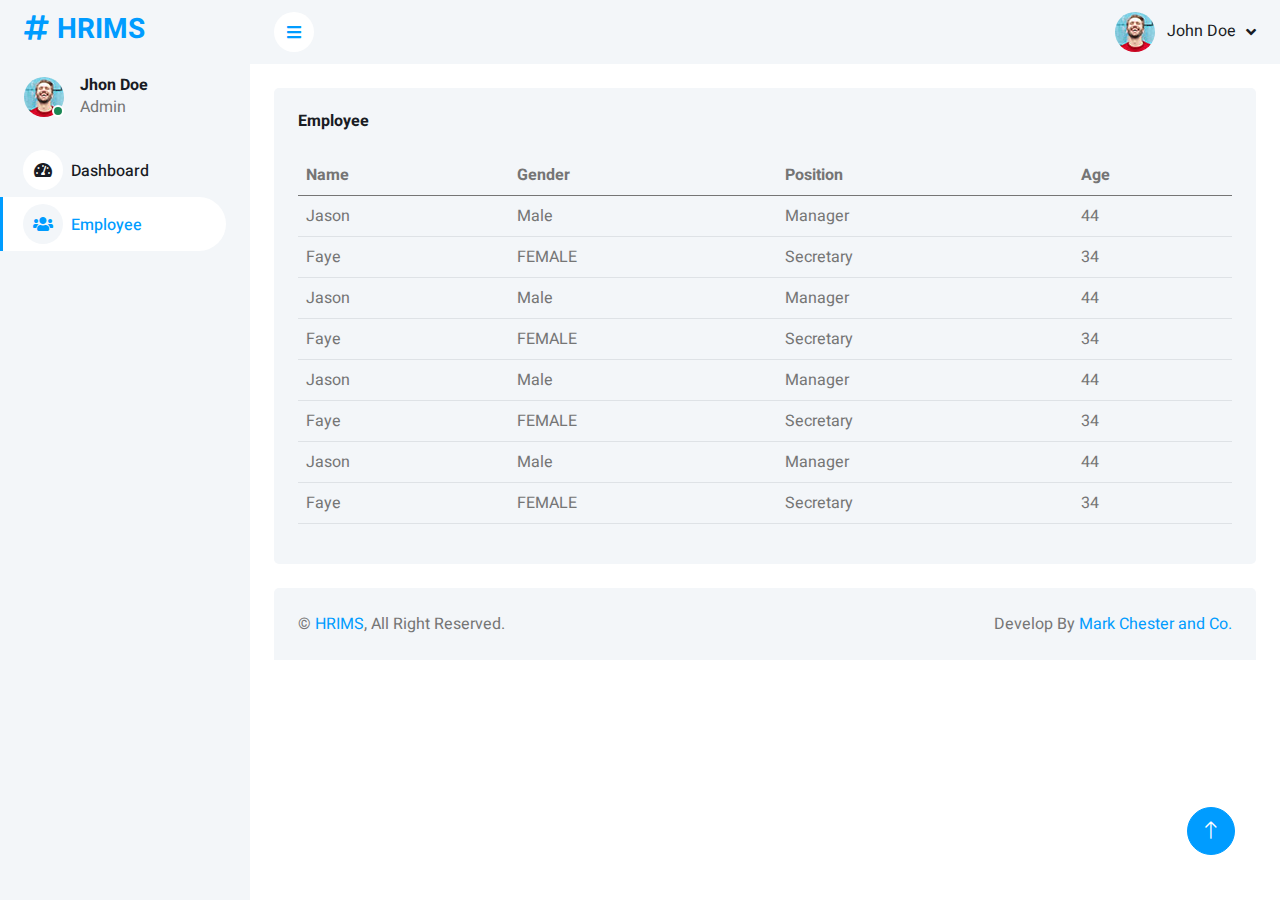
==== employee.html @ 5bfb46b1 "first commit" ====
<!DOCTYPE html>
<html lang="en">

<head>
    <meta charset="utf-8">
    <title>HRIMS - HR Information Management System</title>
    <meta content="width=device-width, initial-scale=1.0" name="viewport">
    <meta content="" name="keywords">
    <meta content="" name="description">

    <!-- Favicon -->
    <link href="img/favicon.ico" rel="icon">

    <!-- Google Web Fonts -->
    <link rel="preconnect" href="https://fonts.googleapis.com">
    <link rel="preconnect" href="https://fonts.gstatic.com" crossorigin>
    <link href="https://fonts.googleapis.com/css2?family=Heebo:wght@400;500;600;700&display=swap" rel="stylesheet">
    
    <!-- Icon Font Stylesheet -->
    <link href="https://cdnjs.cloudflare.com/ajax/libs/font-awesome/5.10.0/css/all.min.css" rel="stylesheet">
    <link href="https://cdn.jsdelivr.net/npm/bootstrap-icons@1.4.1/font/bootstrap-icons.css" rel="stylesheet">

    <!-- Libraries Stylesheet -->
    <link href="lib/owlcarousel/assets/owl.carousel.min.css" rel="stylesheet">
    <link href="lib/tempusdominus/css/tempusdominus-bootstrap-4.min.css" rel="stylesheet" />

    <!-- Customized Bootstrap Stylesheet -->
    <link href="css/bootstrap.min.css" rel="stylesheet">

    <!-- Template Stylesheet -->
    <link href="css/style.css" rel="stylesheet">
</head>

<body>
    <div class="container-xxl position-relative bg-white d-flex p-0">
        <!-- Spinner Start -->
        <div id="spinner" class="show bg-white position-fixed translate-middle w-100 vh-100 top-50 start-50 d-flex align-items-center justify-content-center">
            <div class="spinner-border text-primary" style="width: 3rem; height: 3rem;" role="status">
                <span class="sr-only">Loading...</span>
            </div>
        </div>
        <!-- Spinner End -->


        <!-- Sidebar Start -->
        <div class="sidebar pe-4 pb-3">
            <nav class="navbar bg-light navbar-light">
                <a href="index.html" class="navbar-brand mx-4 mb-3">
                    <h3 class="text-primary"><i class="fa fa-hashtag me-2"></i>HRIMS</h3>
                </a>
                <div class="d-flex align-items-center ms-4 mb-4">
                    <div class="position-relative">
                        <img class="rounded-circle" src="img/user.jpg" alt="" style="width: 40px; height: 40px;">
                        <div class="bg-success rounded-circle border border-2 border-white position-absolute end-0 bottom-0 p-1"></div>
                    </div>
                    <div class="ms-3">
                        <h6 class="mb-0">Jhon Doe</h6>
                        <span>Admin</span>
                    </div>
                </div>
                <div class="navbar-nav w-100">
                    <a href="index.html" class="nav-item nav-link "><i class="fa fa-tachometer-alt me-2"></i>Dashboard</a>
                    <a href="employee.html" class="nav-item nav-link active"><i class="fa fa-users me-2"></i>Employee</a>
                    
                </div>
            </nav>
        </div>
        <!-- Sidebar End -->


        <!-- Content Start -->
        <div class="content">
            <!-- Navbar Start -->
            <nav class="navbar navbar-expand bg-light navbar-light sticky-top px-4 py-0">
                <a href="index.html" class="navbar-brand d-flex d-lg-none me-4">
                    <h2 class="text-primary mb-0"><i class="fa fa-hashtag"></i></h2>
                </a>
                <a href="#" class="sidebar-toggler flex-shrink-0">
                    <i class="fa fa-bars"></i>
                </a>
                <div class="navbar-nav align-items-center ms-auto">
                    <div class="nav-item dropdown">
                        <a href="#" class="nav-link dropdown-toggle" data-bs-toggle="dropdown">
                            <img class="rounded-circle me-lg-2" src="img/user.jpg" alt="" style="width: 40px; height: 40px;">
                            <span class="d-none d-lg-inline-flex">John Doe</span>
                        </a>
                        <div class="dropdown-menu dropdown-menu-end bg-light border-0 rounded-0 rounded-bottom m-0">
                            <a href="#" class="dropdown-item">My Profile</a>
                            <a href="#" class="dropdown-item">Settings</a>
                            <a href="#" class="dropdown-item">Log Out</a>
                        </div>
                    </div>
                </div>
            </nav>
            <!-- Navbar End -->

            <div class="container-fluid pt-4 px-4">
                <div class="row g-4">
                  <div class="col-12">
                    <div class="bg-light rounded h-100 p-4">
                      <h6 class="mb-4">Employee</h6>
                      <div class="table-responsive">
                        <table class="table">
                          <thead>
                            <tr>
                              <th scope="col">Name</th>
                              <th scope="col">Gender</th>
                              <th scope="col">Position</th>
                              <th scope="col">Age</th>
                            </tr>
                          </thead>
                          <tbody>
                            <tr>
                              <td>Jason</td>
                              <td>Male</td>
                              <td>Manager</td>
                              <td>44</td>
                            </tr>
                            <tr>
                              <td>Faye</td>
                              <td>FEMALE</td>
                              <td>Secretary</td>
                              <td>34</td>
                            </tr>
                            <tr>
                              <td>Jason</td>
                              <td>Male</td>
                              <td>Manager</td>
                              <td>44</td>
                            </tr>
                            <tr>
                              <td>Faye</td>
                              <td>FEMALE</td>
                              <td>Secretary</td>
                              <td>34</td>
                            </tr>
                            <tr>
                              <td>Jason</td>
                              <td>Male</td>
                              <td>Manager</td>
                              <td>44</td>
                            </tr>
                            <tr>
                              <td>Faye</td>
                              <td>FEMALE</td>
                              <td>Secretary</td>
                              <td>34</td>
                            </tr>
                            <tr>
                              <td>Jason</td>
                              <td>Male</td>
                              <td>Manager</td>
                              <td>44</td>
                            </tr>
                            <tr>
                              <td>Faye</td>
                              <td>FEMALE</td>
                              <td>Secretary</td>
                              <td>34</td>
                            </tr>
                          </tbody>
                        </table>
                      </div>
                    </div>
                  </div>
                </div>
            </div>


            <!-- Footer Start -->
            <div class="container-fluid pt-4 px-4">
                <div class="bg-light rounded-top p-4">
                    <div class="row">
                        <div class="col-12 col-sm-6 text-center text-sm-start">
                            &copy; <a href="#">HRIMS</a>, All Right Reserved. 
                        </div>
                        <div class="col-12 col-sm-6 text-center text-sm-end">
                            <!--/*** This template is free as long as you keep the footer author’s credit link/attribution link/backlink. If you'd like to use the template without the footer author’s credit link/attribution link/backlink, you can purchase the Credit Removal License from "https://htmlcodex.com/credit-removal". Thank you for your support. ***/-->
                            Develop By <a href="https://htmlcodex.com">Mark Chester and Co.</a>
                        </br>
                        </div>
                    </div>
                </div>
            </div>
            <!-- Footer End -->
        </div>
        <!-- Content End -->


        <!-- Back to Top -->
        <a href="#" class="btn btn-lg btn-primary btn-lg-square back-to-top"><i class="bi bi-arrow-up"></i></a>
    </div>

    <!-- JavaScript Libraries -->
    <script src="https://code.jquery.com/jquery-3.4.1.min.js"></script>
    <script src="https://cdn.jsdelivr.net/npm/bootstrap@5.0.0/dist/js/bootstrap.bundle.min.js"></script>
    <script src="lib/chart/chart.min.js"></script>
    <script src="lib/easing/easing.min.js"></script>
    <script src="lib/waypoints/waypoints.min.js"></script>
    <script src="lib/owlcarousel/owl.carousel.min.js"></script>
    <script src="lib/tempusdominus/js/moment.min.js"></script>
    <script src="lib/tempusdominus/js/moment-timezone.min.js"></script>
    <script src="lib/tempusdominus/js/tempusdominus-bootstrap-4.min.js"></script>

    <!-- Template Javascript -->
    <script src="js/main.js"></script>
</body>

</html>
---- css/style.css ----
/********** Template CSS **********/
:root {
    --primary: #009CFF;
    --light: #F3F6F9;
    --dark: #191C24;
}

.back-to-top {
    position: fixed;
    display: none;
    right: 45px;
    bottom: 45px;
    z-index: 99;
}


/*** Spinner ***/
#spinner {
    opacity: 0;
    visibility: hidden;
    transition: opacity .5s ease-out, visibility 0s linear .5s;
    z-index: 99999;
}

#spinner.show {
    transition: opacity .5s ease-out, visibility 0s linear 0s;
    visibility: visible;
    opacity: 1;
}


/*** Button ***/
.btn {
    transition: .5s;
}

.btn.btn-primary {
    color: #FFFFFF;
}

.btn-square {
    width: 38px;
    height: 38px;
}

.btn-sm-square {
    width: 32px;
    height: 32px;
}

.btn-lg-square {
    width: 48px;
    height: 48px;
}

.btn-square,
.btn-sm-square,
.btn-lg-square {
    padding: 0;
    display: inline-flex;
    align-items: center;
    justify-content: center;
    font-weight: normal;
    border-radius: 50px;
}


/*** Layout ***/
.sidebar {
    position: fixed;
    top: 0;
    left: 0;
    bottom: 0;
    width: 250px;
    height: 100vh;
    overflow-y: auto;
    background: var(--light);
    transition: 0.5s;
    z-index: 999;
}

.content {
    margin-left: 250px;
    min-height: 100vh;
    background: #FFFFFF;
    transition: 0.5s;
}

@media (min-width: 992px) {
    .sidebar {
        margin-left: 0;
    }

    .sidebar.open {
        margin-left: -250px;
    }

    .content {
        width: calc(100% - 250px);
    }

    .content.open {
        width: 100%;
        margin-left: 0;
    }
}

@media (max-width: 991.98px) {
    .sidebar {
        margin-left: -250px;
    }

    .sidebar.open {
        margin-left: 0;
    }

    .content {
        width: 100%;
        margin-left: 0;
    }
}


/*** Navbar ***/
.sidebar .navbar .navbar-nav .nav-link {
    padding: 7px 20px;
    color: var(--dark);
    font-weight: 500;
    border-left: 3px solid var(--light);
    border-radius: 0 30px 30px 0;
    outline: none;
}

.sidebar .navbar .navbar-nav .nav-link:hover,
.sidebar .navbar .navbar-nav .nav-link.active {
    color: var(--primary);
    background: #FFFFFF;
    border-color: var(--primary);
}

.sidebar .navbar .navbar-nav .nav-link i {
    width: 40px;
    height: 40px;
    display: inline-flex;
    align-items: center;
    justify-content: center;
    background: #FFFFFF;
    border-radius: 40px;
}

.sidebar .navbar .navbar-nav .nav-link:hover i,
.sidebar .navbar .navbar-nav .nav-link.active i {
    background: var(--light);
}

.sidebar .navbar .dropdown-toggle::after {
    position: absolute;
    top: 15px;
    right: 15px;
    border: none;
    content: "\f107";
    font-family: "Font Awesome 5 Free";
    font-weight: 900;
    transition: .5s;
}

.sidebar .navbar .dropdown-toggle[aria-expanded=true]::after {
    transform: rotate(-180deg);
}

.sidebar .navbar .dropdown-item {
    padding-left: 25px;
    border-radius: 0 30px 30px 0;
}

.content .navbar .navbar-nav .nav-link {
    margin-left: 25px;
    padding: 12px 0;
    color: var(--dark);
    outline: none;
}

.content .navbar .navbar-nav .nav-link:hover,
.content .navbar .navbar-nav .nav-link.active {
    color: var(--primary);
}

.content .navbar .sidebar-toggler,
.content .navbar .navbar-nav .nav-link i {
    width: 40px;
    height: 40px;
    display: inline-flex;
    align-items: center;
    justify-content: center;
    background: #FFFFFF;
    border-radius: 40px;
}

.content .navbar .dropdown-toggle::after {
    margin-left: 6px;
    vertical-align: middle;
    border: none;
    content: "\f107";
    font-family: "Font Awesome 5 Free";
    font-weight: 900;
    transition: .5s;
}

.content .navbar .dropdown-toggle[aria-expanded=true]::after {
    transform: rotate(-180deg);
}

@media (max-width: 575.98px) {
    .content .navbar .navbar-nav .nav-link {
        margin-left: 15px;
    }
}


/*** Date Picker ***/
.bootstrap-datetimepicker-widget.bottom {
    top: auto !important;
}

.bootstrap-datetimepicker-widget .table * {
    border-bottom-width: 0px;
}

.bootstrap-datetimepicker-widget .table th {
    font-weight: 500;
}

.bootstrap-datetimepicker-widget.dropdown-menu {
    padding: 10px;
    border-radius: 2px;
}

.bootstrap-datetimepicker-widget table td.active,
.bootstrap-datetimepicker-widget table td.active:hover {
    background: var(--primary);
}

.bootstrap-datetimepicker-widget table td.today::before {
    border-bottom-color: var(--primary);
}


/*** Testimonial ***/
.progress .progress-bar {
    width: 0px;
    transition: 2s;
}


/*** Testimonial ***/
.testimonial-carousel .owl-dots {
    margin-top: 24px;
    display: flex;
    align-items: flex-end;
    justify-content: center;
}

.testimonial-carousel .owl-dot {
    position: relative;
    display: inline-block;
    margin: 0 5px;
    width: 15px;
    height: 15px;
    border: 5px solid var(--primary);
    border-radius: 15px;
    transition: .5s;
}

.testimonial-carousel .owl-dot.active {
    background: var(--dark);
    border-color: var(--primary);
}
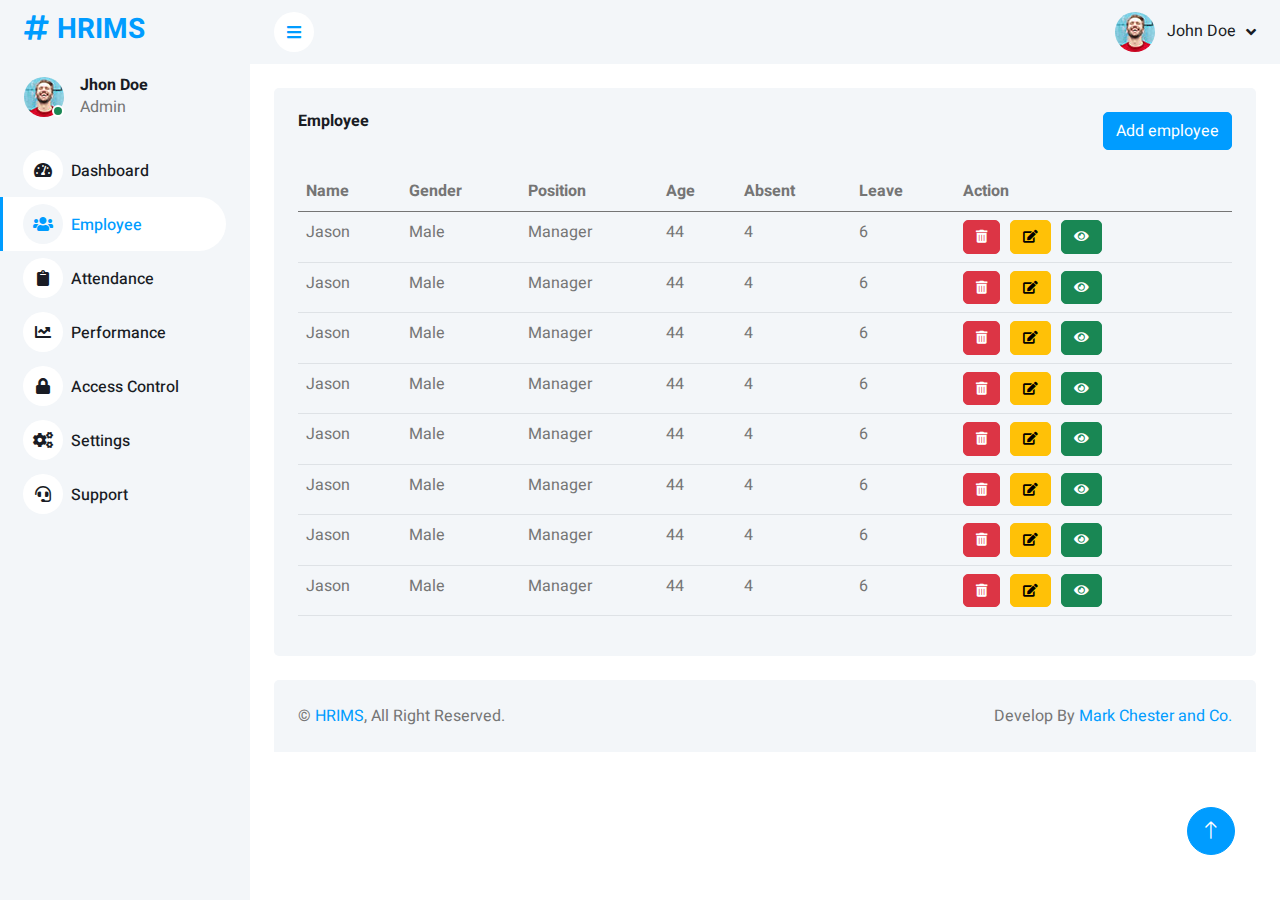
==== commit 25f98642: "finalize sidebars" ====
--- a/employee.html
+++ b/employee.html
@@ -29,6 +29,13 @@
 
     <!-- Template Stylesheet -->
     <link href="css/style.css" rel="stylesheet">
+
+    <style>
+      td button{
+        font-size: small !important;
+        margin-right: 6px;
+      }
+    </style>
 </head>
 
 <body>
@@ -59,10 +66,14 @@
                     </div>
                 </div>
                 <div class="navbar-nav w-100">
-                    <a href="index.html" class="nav-item nav-link "><i class="fa fa-tachometer-alt me-2"></i>Dashboard</a>
-                    <a href="employee.html" class="nav-item nav-link active"><i class="fa fa-users me-2"></i>Employee</a>
-                    
-                </div>
+                  <a href="index.html" class="nav-item nav-link"><i class="fa fa-tachometer-alt me-2"></i>Dashboard</a>
+                  <a href="employee.html" class="nav-item nav-link active"><i class="fa fa-users me-2"></i>Employee</a>
+                  <a href="attendance.html" class="nav-item nav-link"><i class="fas fa-clipboard me-2"></i>Attendance</a>
+                  <a href="performance.html" class="nav-item nav-link"><i class="fas fa-chart-line me-2"></i>Performance</a>
+                  <a href="access.html" class="nav-item nav-link"><i class="fas fa-lock me-2"></i>Access Control</a>
+                  <a href="settings.html" class="nav-item nav-link"><i class="fas fa-cogs me-2"></i>Settings</a>
+                  <a href="support.html" class="nav-item nav-link"><i class="fas fa-headset me-2"></i>Support</a>
+              </div>
             </nav>
         </div>
         <!-- Sidebar End -->
@@ -98,7 +109,12 @@
                 <div class="row g-4">
                   <div class="col-12">
                     <div class="bg-light rounded h-100 p-4">
-                      <h6 class="mb-4">Employee</h6>
+                      <div class="row pb-3">
+                        <div class="col-lg-6"><h6 class="mb-4">Employee</h6></div>
+                        <div class="col-lg-6"><div class="d-flex flex-row-reverse">
+                          <button class="btn btn-primary">Add employee</button>
+                        </div></div>
+                      </div>
                       <div class="table-responsive">
                         <table class="table">
                           <thead>
@@ -107,6 +123,9 @@
                               <th scope="col">Gender</th>
                               <th scope="col">Position</th>
                               <th scope="col">Age</th>
+                              <th scope="col">Absent</th>
+                              <th scope="col">Leave</th>
+                              <th scope="col">Action</th>
                             </tr>
                           </thead>
                           <tbody>
@@ -115,48 +134,105 @@
                               <td>Male</td>
                               <td>Manager</td>
                               <td>44</td>
-                            </tr>
-                            <tr>
-                              <td>Faye</td>
-                              <td>FEMALE</td>
-                              <td>Secretary</td>
-                              <td>34</td>
-                            </tr>
-                            <tr>
-                              <td>Jason</td>
-                              <td>Male</td>
-                              <td>Manager</td>
-                              <td>44</td>
-                            </tr>
-                            <tr>
-                              <td>Faye</td>
-                              <td>FEMALE</td>
-                              <td>Secretary</td>
-                              <td>34</td>
-                            </tr>
-                            <tr>
-                              <td>Jason</td>
-                              <td>Male</td>
-                              <td>Manager</td>
-                              <td>44</td>
-                            </tr>
-                            <tr>
-                              <td>Faye</td>
-                              <td>FEMALE</td>
-                              <td>Secretary</td>
-                              <td>34</td>
-                            </tr>
-                            <tr>
-                              <td>Jason</td>
-                              <td>Male</td>
-                              <td>Manager</td>
-                              <td>44</td>
-                            </tr>
-                            <tr>
-                              <td>Faye</td>
-                              <td>FEMALE</td>
-                              <td>Secretary</td>
-                              <td>34</td>
+                              <td>4</td>
+                              <td>6</td>
+                              <td>
+                                <button title="delete" class="btn btn-danger"><i class="fas fa-trash-alt"></i></button>
+                                <button title="edit" class="btn btn-warning"><i class="fas fa-edit"></i></button>
+                                <button title="view" class="btn btn-success"><i class="fas fa-eye"></i></button>
+                              </td>
+                            </tr>
+                            
+                            <tr>
+                              <td>Jason</td>
+                              <td>Male</td>
+                              <td>Manager</td>
+                              <td>44</td>
+                              <td>4</td>
+                              <td>6</td>
+                              <td>
+                                <button title="delete" class="btn btn-danger"><i class="fas fa-trash-alt"></i></button>
+                                <button title="edit" class="btn btn-warning"><i class="fas fa-edit"></i></button>
+                                <button title="view" class="btn btn-success"><i class="fas fa-eye"></i></button>
+                              </td>
+                            </tr>
+                            <tr>
+                              <td>Jason</td>
+                              <td>Male</td>
+                              <td>Manager</td>
+                              <td>44</td>
+                              <td>4</td>
+                              <td>6</td>
+                              <td>
+                                <button title="delete" class="btn btn-danger"><i class="fas fa-trash-alt"></i></button>
+                                <button title="edit" class="btn btn-warning"><i class="fas fa-edit"></i></button>
+                                <button title="view" class="btn btn-success"><i class="fas fa-eye"></i></button>
+                              </td>
+                            </tr>
+                            <tr>
+                              <td>Jason</td>
+                              <td>Male</td>
+                              <td>Manager</td>
+                              <td>44</td>
+                              <td>4</td>
+                              <td>6</td>
+                              <td>
+                                <button title="delete" class="btn btn-danger"><i class="fas fa-trash-alt"></i></button>
+                                <button title="edit" class="btn btn-warning"><i class="fas fa-edit"></i></button>
+                                <button title="view" class="btn btn-success"><i class="fas fa-eye"></i></button>
+                              </td>
+                            </tr>
+                            <tr>
+                              <td>Jason</td>
+                              <td>Male</td>
+                              <td>Manager</td>
+                              <td>44</td>
+                              <td>4</td>
+                              <td>6</td>
+                              <td>
+                                <button title="delete" class="btn btn-danger"><i class="fas fa-trash-alt"></i></button>
+                                <button title="edit" class="btn btn-warning"><i class="fas fa-edit"></i></button>
+                                <button title="view" class="btn btn-success"><i class="fas fa-eye"></i></button>
+                              </td>
+                            </tr>
+                            <tr>
+                              <td>Jason</td>
+                              <td>Male</td>
+                              <td>Manager</td>
+                              <td>44</td>
+                              <td>4</td>
+                              <td>6</td>
+                              <td>
+                                <button title="delete" class="btn btn-danger"><i class="fas fa-trash-alt"></i></button>
+                                <button title="edit" class="btn btn-warning"><i class="fas fa-edit"></i></button>
+                                <button title="view" class="btn btn-success"><i class="fas fa-eye"></i></button>
+                              </td>
+                            </tr>
+                            <tr>
+                              <td>Jason</td>
+                              <td>Male</td>
+                              <td>Manager</td>
+                              <td>44</td>
+                              <td>4</td>
+                              <td>6</td>
+                              <td>
+                                <button title="delete" class="btn btn-danger"><i class="fas fa-trash-alt"></i></button>
+                                <button title="edit" class="btn btn-warning"><i class="fas fa-edit"></i></button>
+                                <button title="view" class="btn btn-success"><i class="fas fa-eye"></i></button>
+                              </td>
+                            </tr>
+                            <tr>
+                              <td>Jason</td>
+                              <td>Male</td>
+                              <td>Manager</td>
+                              <td>44</td>
+                              <td>4</td>
+                              <td>6</td>
+                              <td>
+                                <button title="delete" class="btn btn-danger"><i class="fas fa-trash-alt"></i></button>
+                                <button title="edit" class="btn btn-warning"><i class="fas fa-edit"></i></button>
+                                <button title="view" class="btn btn-success"><i class="fas fa-eye"></i></button>
+                              </td>
                             </tr>
                           </tbody>
                         </table>
